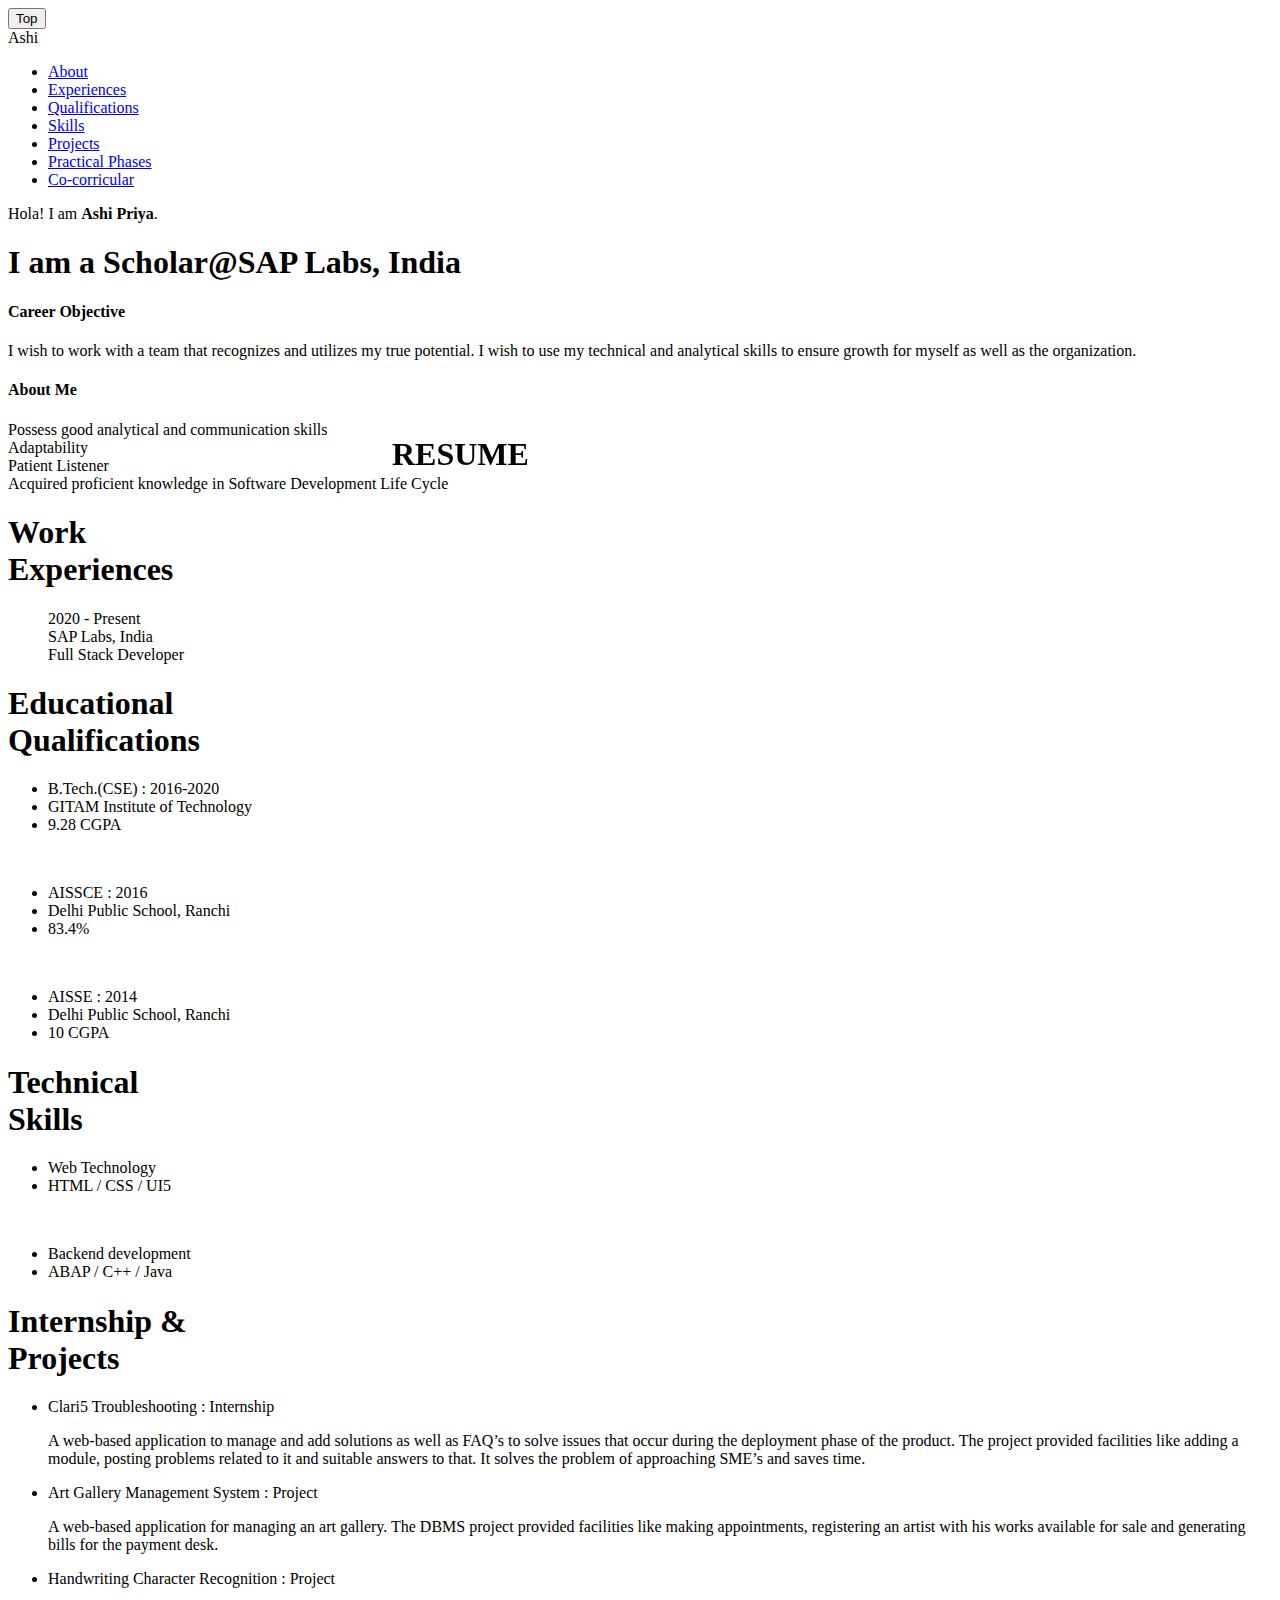
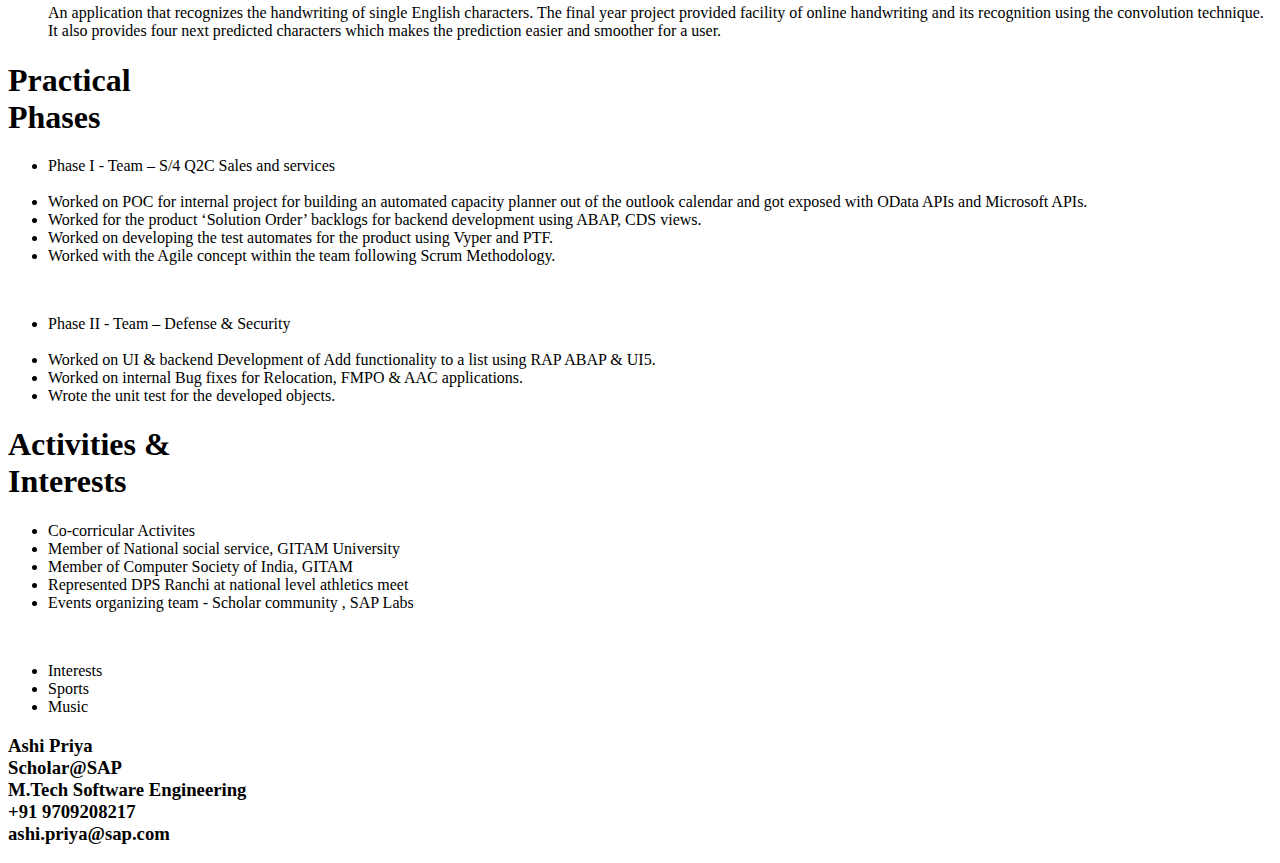
==== index.html @ 5a43c8ff "HTML file" ====
<!DOCTYPE html>
<html>

<head>
	<title>RESUME @Ashi Priya</title>
	<meta charset="utf-8" />
	<meta name="viewport" content="width=device-width, initial-scale=1">
	<meta name="description" content="Resume using HTML">
	<meta name="viewport" content="width=device-width, initial-scale=1" />
	<link rel="stylesheet" href="css/style.css" />
	<link href='https://fonts.googleapis.com/css?family=Playfair+Display+SC:700' rel='stylesheet' type='text/css'>
	<link href='https://fonts.googleapis.com/css?family=Lato:400,700' rel='stylesheet' type='text/css'>
	<style>
		.intro h1:before {
			content: 'RESUME';
			padding-top: 15%;
			padding-left: 30%;
			position: fixed;
		}
	</style>
</head>

<body>
	<button onclick="topFunction()" id="myBtn" title="Go to top">Top</button>
	<div class="main-nav">
		<div class="container">
			<header class="group top-nav">
				<div class="navigation-toggle" data-tools="navigation-toggle" data-target="#navbar-1">
					<span class="logo">Ashi</span>
				</div>
				<nav id="navbar-1" class="navbar item-nav">
					<ul>
						<li class="active"><a href="#about">About</a></li>
						<li><a href="#experiences">Experiences</a></li>
						<li><a href="#qualifications">Qualifications</a></li>
						<li><a href="#skills">Skills</a></li>
						<li><a href="#projects">Projects</a></li>
						<li><a href="#phases">Practical Phases</a></li>
						<li><a href="#activitites">Co-corricular </a></li>
					</ul>
				</nav>
			</header>
		</div>
	</div>

	<!-- Introduction -->
	<div class="intro section" id="about">
		<div class="container">
			<p>Hola! I am <b>Ashi Priya</b>.</p>
			<div class="units-row units-split wrap">
				<div class="unit-20">								
					<h1>I  am  a  Scholar@SAP  Labs,  India</h1>
				</div>				
				<h4>Career Objective</h4>
				<p>I wish to work with a team that recognizes and utilizes my true potential. I wish to use my technical
				and analytical skills to ensure growth for myself as well as the organization.</p>
				
				<h4>About Me</h4>
				<li>Possess good analytical and communication skills</li>
				<li>Adaptability</li>
				<li>Patient Listener</li>
				<li>Acquired proficient knowledge in Software Development Life Cycle</li>
				
			</div>
		</div>
	</div>

	<!-- Work Experience -->
	<div class="skill section second" id="experiences">
		<div class="container">
			<h1>Work<br>Experiences</h1>
			<ul class="skill-list list-flat">
				<p>2020 - Present
				<br>SAP Labs, India
				<br>Full Stack Developer</p>
			</ul>
		</div>
	</div>

	<!-- Qualifications -->
	<div class="skill section second" id="qualifications">
		<div class="container">
			<h1>Educational<br>Qualifications</h1>
			<ul class="skill-list list-flat">
				<li>B.Tech.(CSE) : 2016-2020</li>
				<li>GITAM Institute of Technology</li>
				<li>9.28 CGPA</li>
			</ul><br>
			<ul class="skill-list list-flat">
				<li>AISSCE : 2016</li>
				<li>Delhi Public School, Ranchi</li>
				<li>83.4%</li>
			</ul><br>
			<ul class="skill-list list-flat">
				<li>AISSE : 2014</li>
				<li>Delhi Public School, Ranchi</li>
				<li>10 CGPA</li>
			</ul>
		</div>
	</div>

	<!-- Technical Skills -->
	<div class="skills section second" id="skills">
		<div class="container">
			<h1>Technical<br>Skills</h1>
			<ul class="skill-list list-flat">
				<li>Web Technology</li>
				<li>HTML / CSS / UI5</li>
			</ul><br>
			<ul class="skill-list list-flat">
				<li>Backend development</li>
				<li>ABAP / C++ / Java</li>
			</ul>
		</div>
	</div>

	<!-- Internships & Projects -->
	<div class="skills section second" id="projects">
		<div class="container">
			<h1>Internship &amp;<br>Projects</h1>
			<ul>
				<li>Clari5 Troubleshooting : Internship
					<p>A web-based application to manage and add solutions as well as FAQ’s to solve issues that occur
						during
						the deployment phase of the product. The project provided facilities like adding a module,
						posting
						problems related to it and suitable answers to that. It solves the problem of approaching SME’s
						and saves
						time.</p>
				</li></ul><ul>
				<li>Art Gallery Management System : Project
					<p>A web-based application for managing an art gallery. The DBMS project provided facilities like
						making
						appointments, registering an artist with his works available for sale and generating bills for
						the payment
						desk.</p>
				</li></ul><ul>
				<li>Handwriting Character Recognition : Project
					<p>An application that recognizes the handwriting of single English characters. The final year
						project
						provided facility of online handwriting and its recognition using the convolution technique. It
						also
						provides four next predicted characters which makes the prediction easier and smoother for a
						user.
					</p>
				</li>
			</ul>
		</div>
	</div>

	<!-- Practical Phases -->
	<div class="skills section second" id="phases">
		<div class="container">
			<h1>Practical<br>Phases</h1>
			<ul class="skill-list list-flat">
				<li> Phase I - Team – S/4 Q2C Sales and services </li><br>
				<li>Worked on POC for internal project for building an automated capacity planner out of the outlook
					calendar and got exposed with OData APIs and Microsoft APIs.</li>
				<li>Worked for the product ‘Solution Order’ backlogs for backend development using ABAP, CDS views.</li>
				<li>Worked on developing the test automates for the product using Vyper and PTF.</li>
				<li>Worked with the Agile concept within the team following Scrum Methodology.</li>

			</ul>
			<br>
			<ul class="skill-list list-flat">
				<li> Phase II - Team – Defense & Security </li><br>
				<li>Worked on UI & backend Development of Add functionality to a list using RAP ABAP & UI5.</li>
				<li>Worked on internal Bug fixes for Relocation, FMPO & AAC applications.</li>
				<li>Wrote the unit test for the developed objects.</li>
			</ul>
		</div>
	</div>

	<!-- Co-corricular Activities -->
	<div class="skills section second" id="activitites">
		<div class="container">
			<h1>Activities &amp;<br>Interests</h1>
			<ul class="skill-list list-flat">
				<li>Co-corricular Activites</li>
				<li>Member of National social service, GITAM University</li>
				<li>Member of Computer Society of India, GITAM</li>
				<li>Represented DPS Ranchi at national level athletics meet</li>
				<li>Events organizing team - Scholar community , SAP Labs</li>
			</ul>
			<br>
			<ul class="skill-list list-flat">
				<li>Interests</li>
				<li>Sports</li>
				<li>Music</li>
			</ul>
		</div>
	</div>

		<div class="container text-centered">
			<h3>Ashi Priya<br>
				Scholar@SAP<br>
				M.Tech Software Engineering<br>
				+91 9709208217<br>
				ashi.priya@sap.com
			</h3>
		</div>
<script>
	function topFunction() {
  document.body.scrollTop = 0;
  document.documentElement.scrollTop = 0;
  window.location.hash="" ;
}
</script></body>
</html>
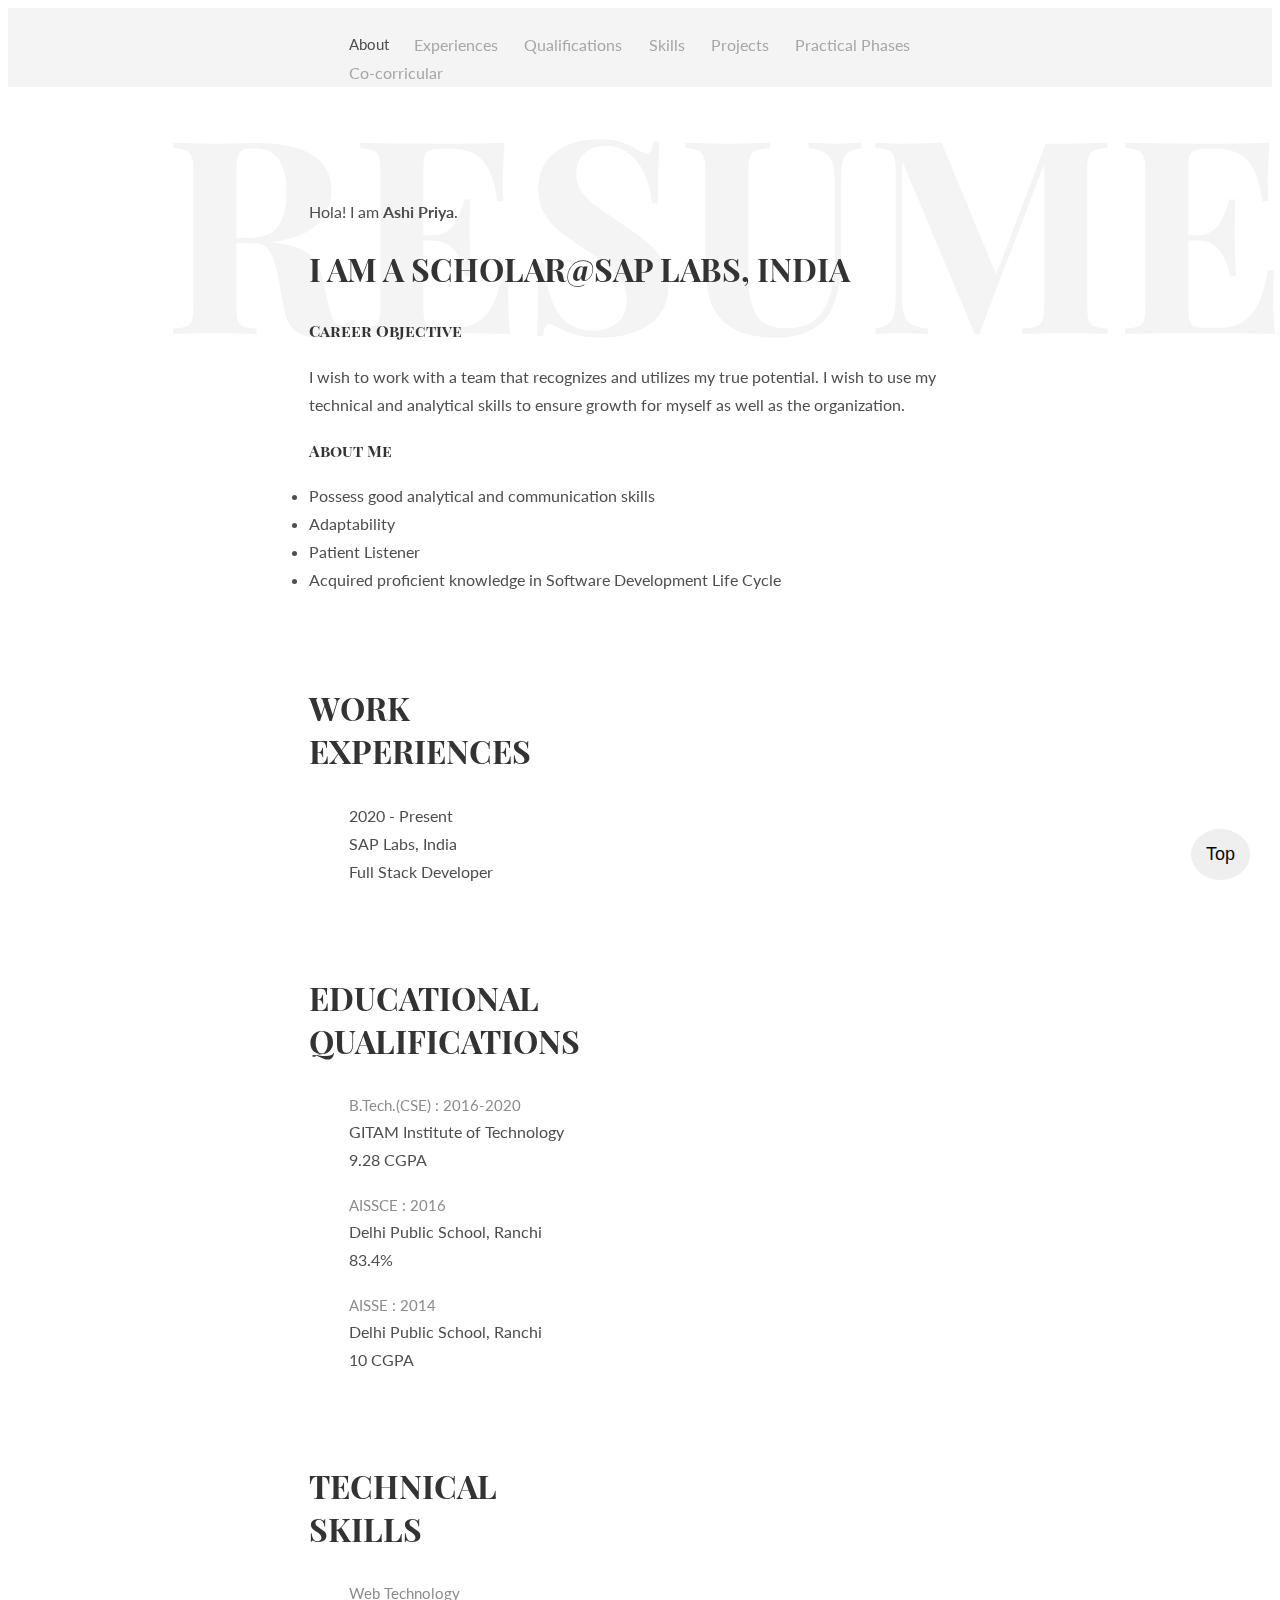
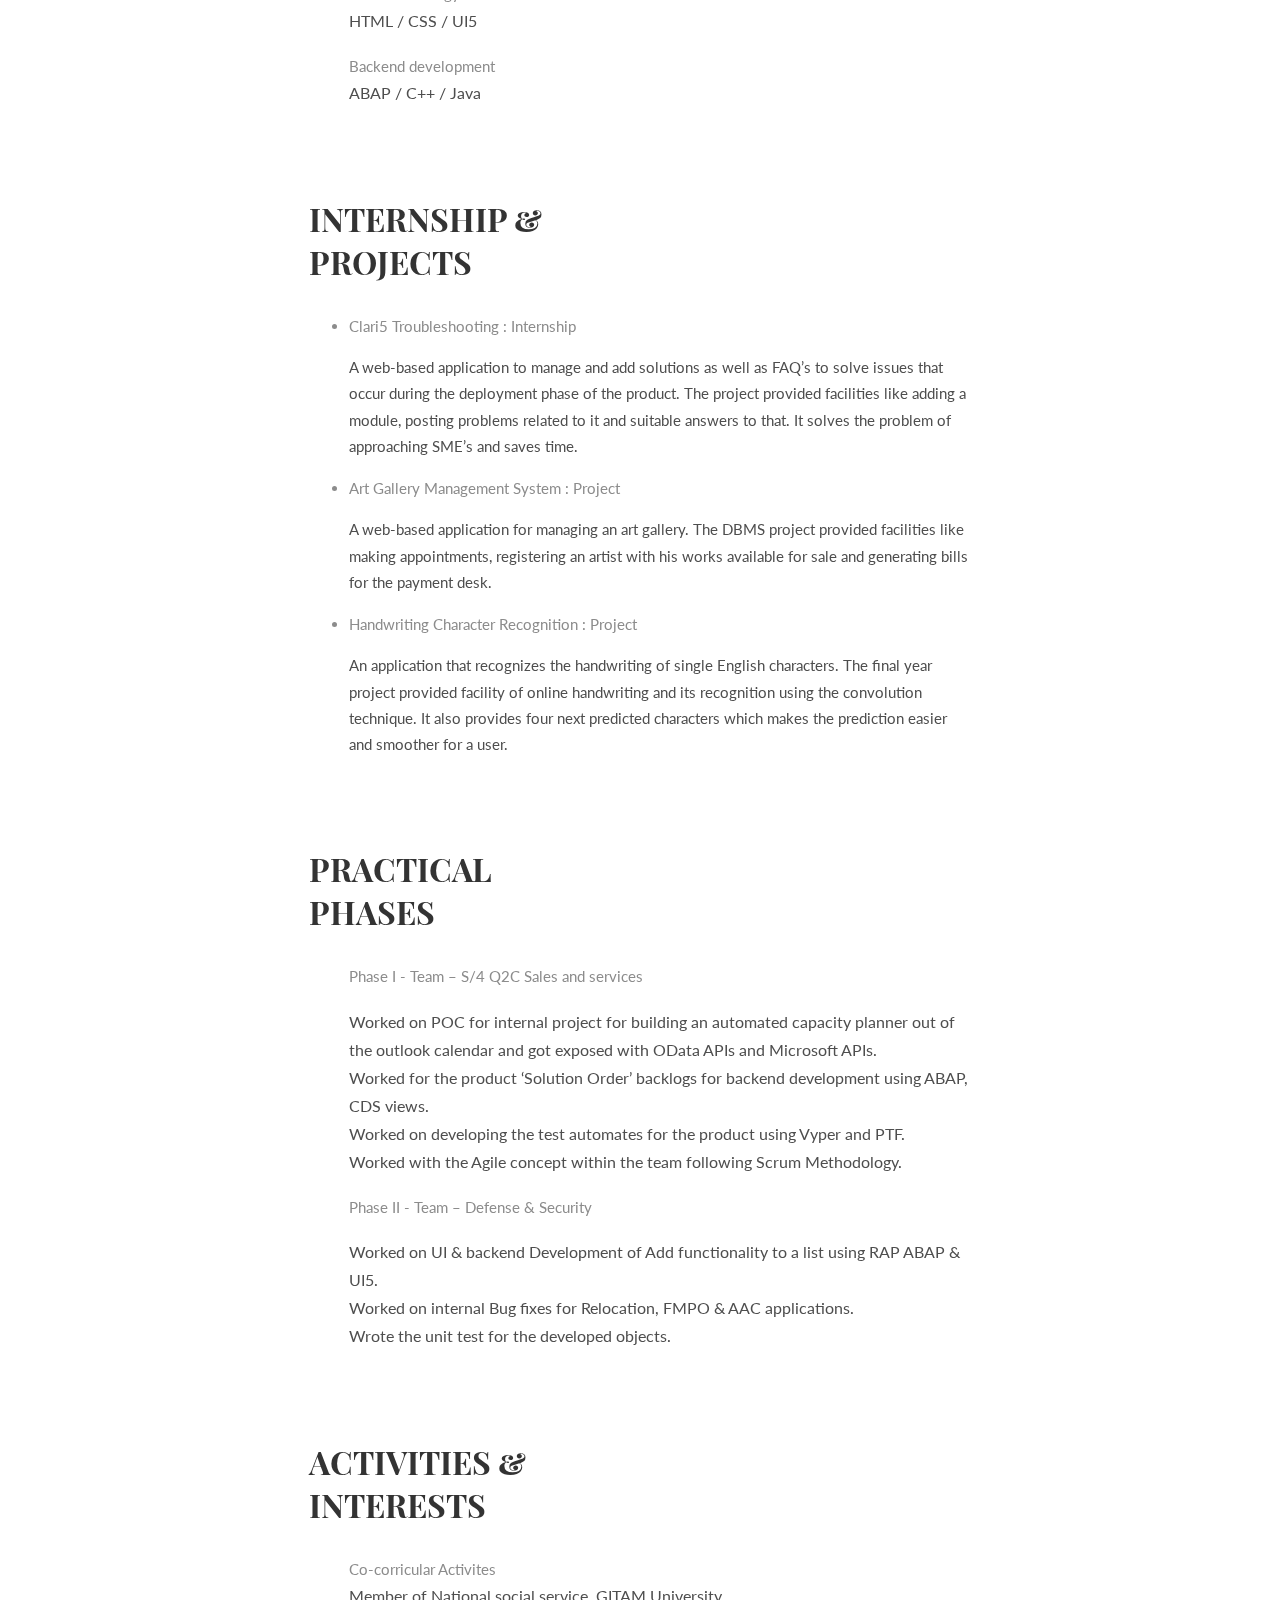
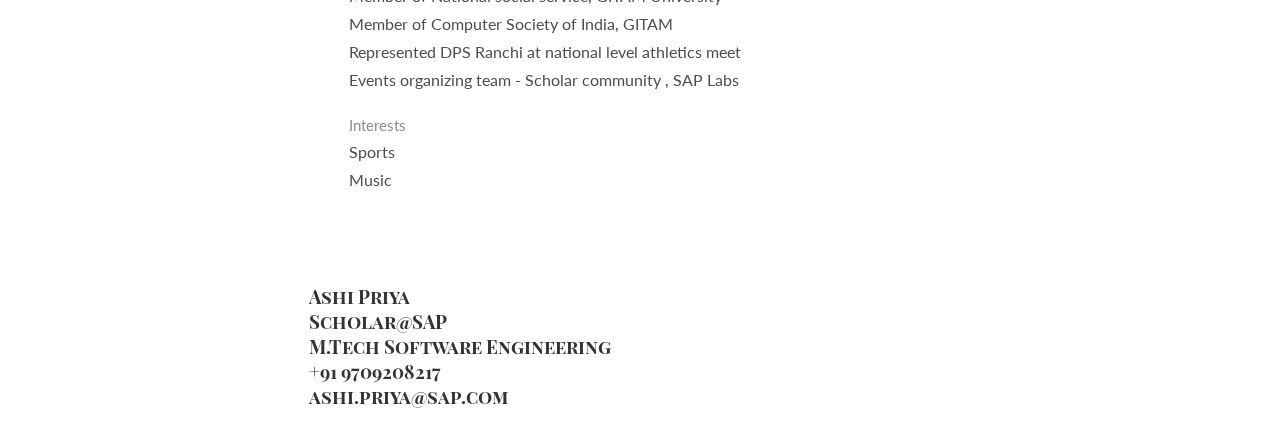
==== commit de6ad147: "css path changed" ====
--- a/index.html
+++ b/index.html
@@ -7,7 +7,7 @@
 	<meta name="viewport" content="width=device-width, initial-scale=1">
 	<meta name="description" content="Resume using HTML">
 	<meta name="viewport" content="width=device-width, initial-scale=1" />
-	<link rel="stylesheet" href="css/style.css" />
+	<link rel="stylesheet" href="style.css" />
 	<link href='https://fonts.googleapis.com/css?family=Playfair+Display+SC:700' rel='stylesheet' type='text/css'>
 	<link href='https://fonts.googleapis.com/css?family=Lato:400,700' rel='stylesheet' type='text/css'>
 	<style>
@@ -206,4 +206,4 @@
   window.location.hash="" ;
 }
 </script></body>
-</html>+</html>
--- a/style.css
+++ b/style.css
@@ -0,0 +1,145 @@
+html{
+    scroll-behavior: smooth
+}
+h1,h2,h3,h4,h5,h6
+{
+font-family:"Playfair Display SC",serif;
+color:#333
+}
+a,p,li
+{
+font-family:"Lato",Arial,sans-serif;
+color:#4e4e4e;
+font-size:1em;
+line-height:1.75em
+}
+a:hover
+{
+text-decoration:none !important;
+color:#333 !important;
+transition:all 0.2s ease-in-out
+}
+.container
+{
+margin:auto;
+max-width:662px;
+padding:0 20px
+}
+.intro img
+{
+display:block;
+margin-right:auto
+}
+.main-nav
+{
+background:#f4f4f4;
+padding-top:23px
+}
+.main-nav nav ul li a
+{
+color:#a7a7a7
+}
+.main-nav nav ul li.active a
+{
+color:#4d4d4d
+}
+.section.second
+{
+margin-bottom:90px
+}
+.section .container
+{
+position:relative
+}
+.section .container h1
+{
+text-transform:uppercase;
+margin-bottom:30px;
+position:relative
+}
+#myBtn {
+    position: fixed;
+    bottom: 20px;
+    right: 30px;
+    z-index: 99;
+    font-size: 18px;
+    border: #0f0f0f;
+    outline: #4d4d4d;
+    color: rgb(8, 8, 8);
+    cursor: pointer;
+    padding: 15px;
+    border-radius: 50%;
+  }
+  
+  #myBtn:hover {
+    background-color: #555;
+  }
+.intro
+{
+padding:95px 0px 70px 0px;
+overflow-x:hidden
+}
+
+.intro h1:before
+{
+position:absolute;
+left:-220px;
+top:-150px;
+font-size:270px;
+z-index:-1;
+color:#f4f4f4
+}
+.skills .skill-list
+{
+margin-left:0px;
+list-style:none;
+margin:0
+}
+li:first-child
+{
+font-size:0.9375em;
+color:#8c8c8c    
+}
+.list-flat{
+margin-left:0px;
+list-style:none;
+margin:0;
+}
+.skills .skill-list li:first-child
+{
+font-size:0.9375em;
+color:#8c8c8c
+}
+.navbar ul{
+list-style:none;margin:0
+}
+.navbar ul:after
+{
+content:"";
+display:table;
+clear:both
+}
+.navbar li
+{
+float:left;
+margin-right:1.65em
+}
+.navbar a,.navbar span
+{
+display:block;
+text-decoration:none
+}
+.navbar li.active a,.navbar span
+{
+text-decoration:none;
+cursor:text;
+color:rgba(0,0,0,0.4)
+}
+.navigation-toggle
+{
+display:none;
+text-transform:uppercase;
+position:relative;
+color:#0f0f0f;
+background-color:#fff
+}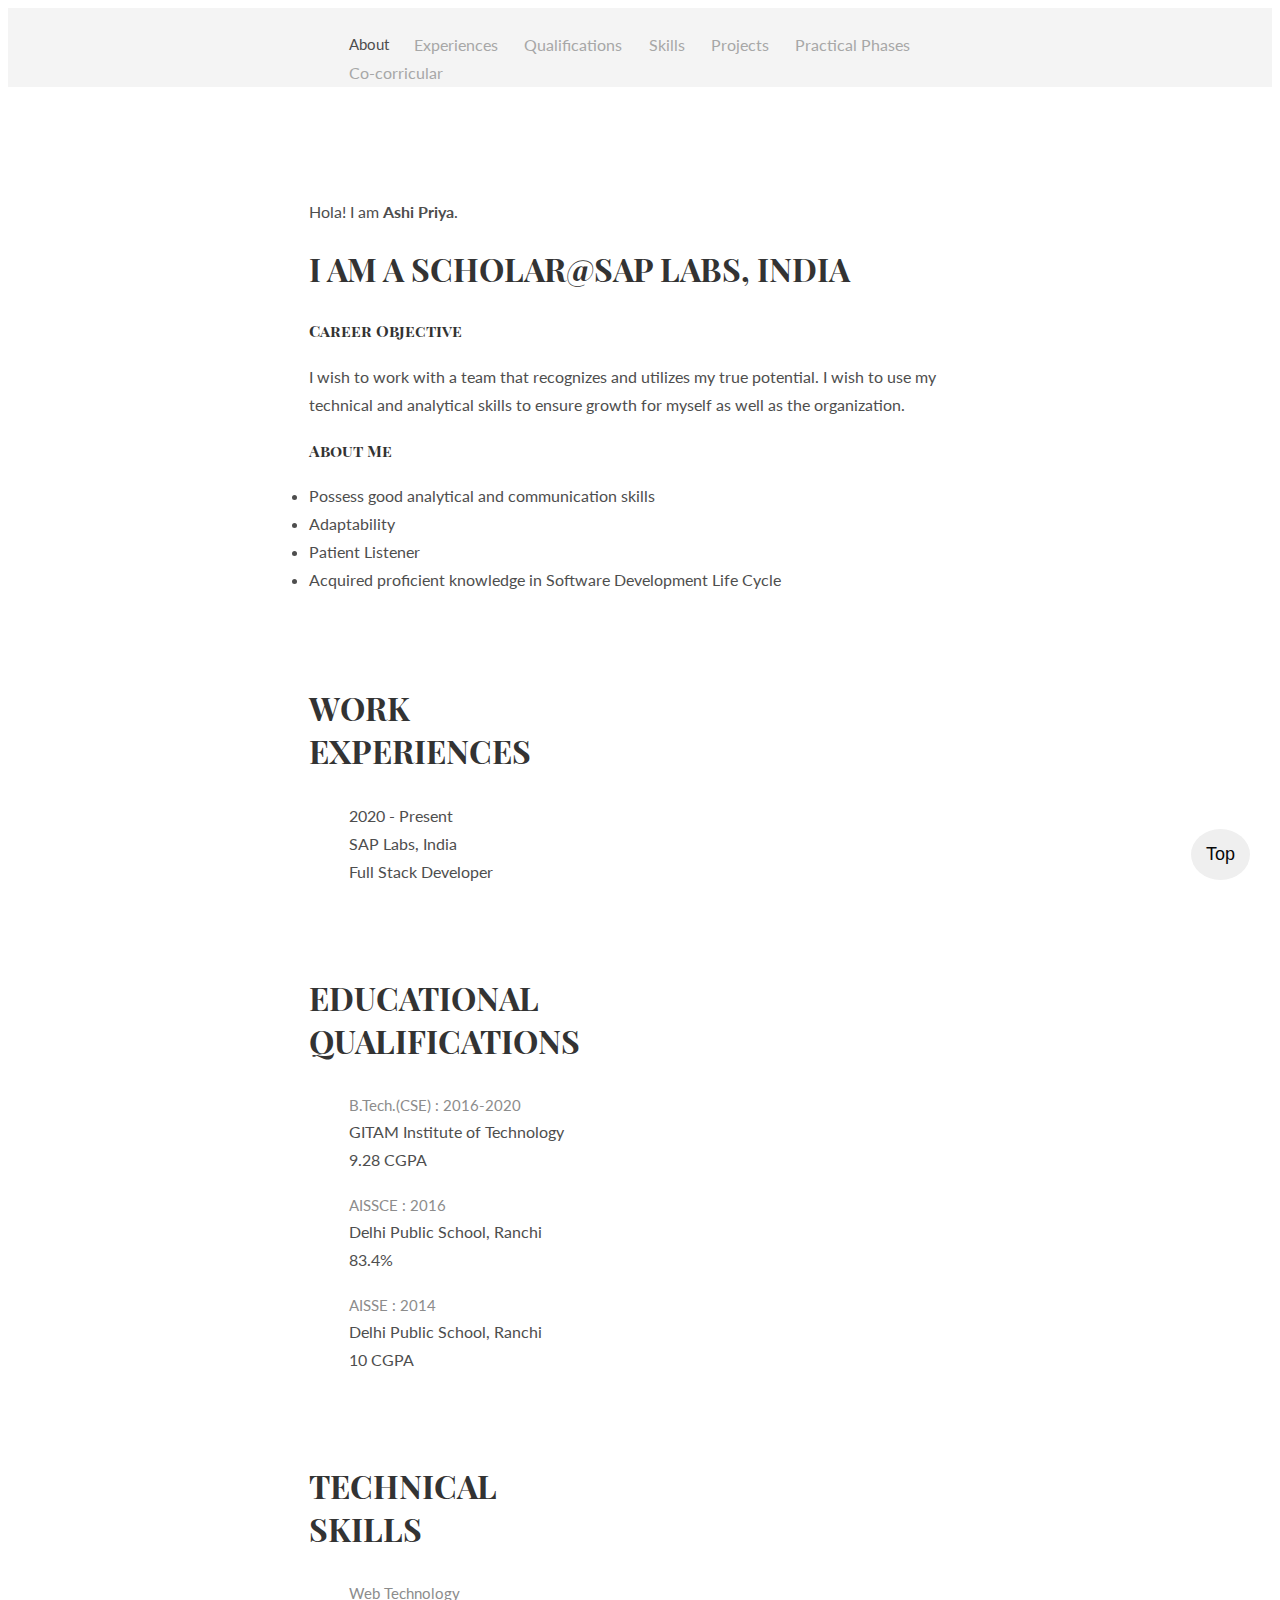
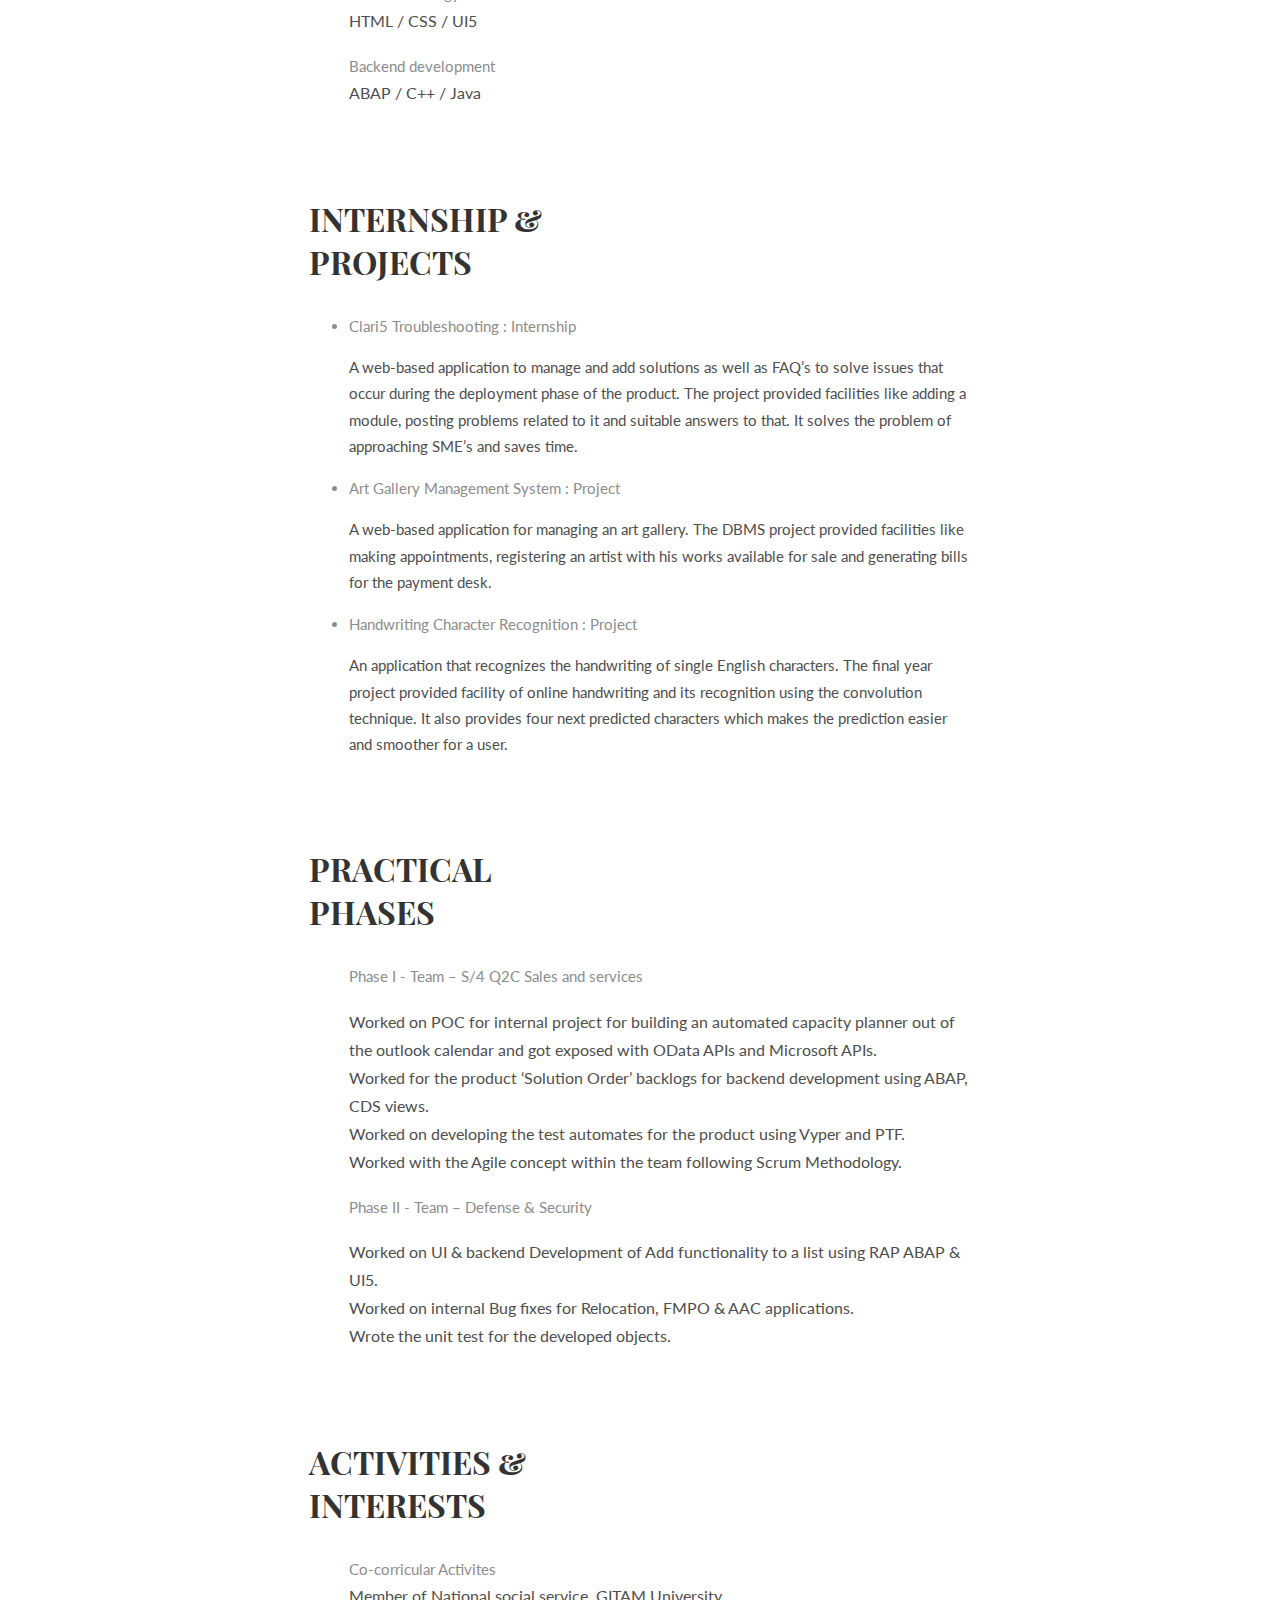
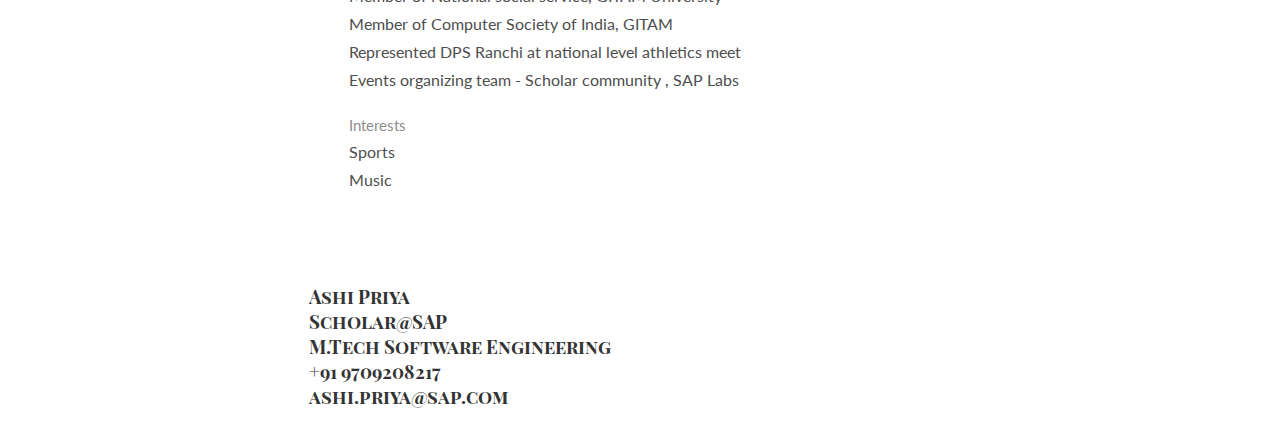
==== commit 2a305f8c: "Fix Background text" ====
--- a/index.html
+++ b/index.html
@@ -11,7 +11,7 @@
 	<link href='https://fonts.googleapis.com/css?family=Playfair+Display+SC:700' rel='stylesheet' type='text/css'>
 	<link href='https://fonts.googleapis.com/css?family=Lato:400,700' rel='stylesheet' type='text/css'>
 	<style>
-		.intro h1:before {
+		.intro h2:before {
 			content: 'RESUME';
 			padding-top: 15%;
 			padding-left: 30%;
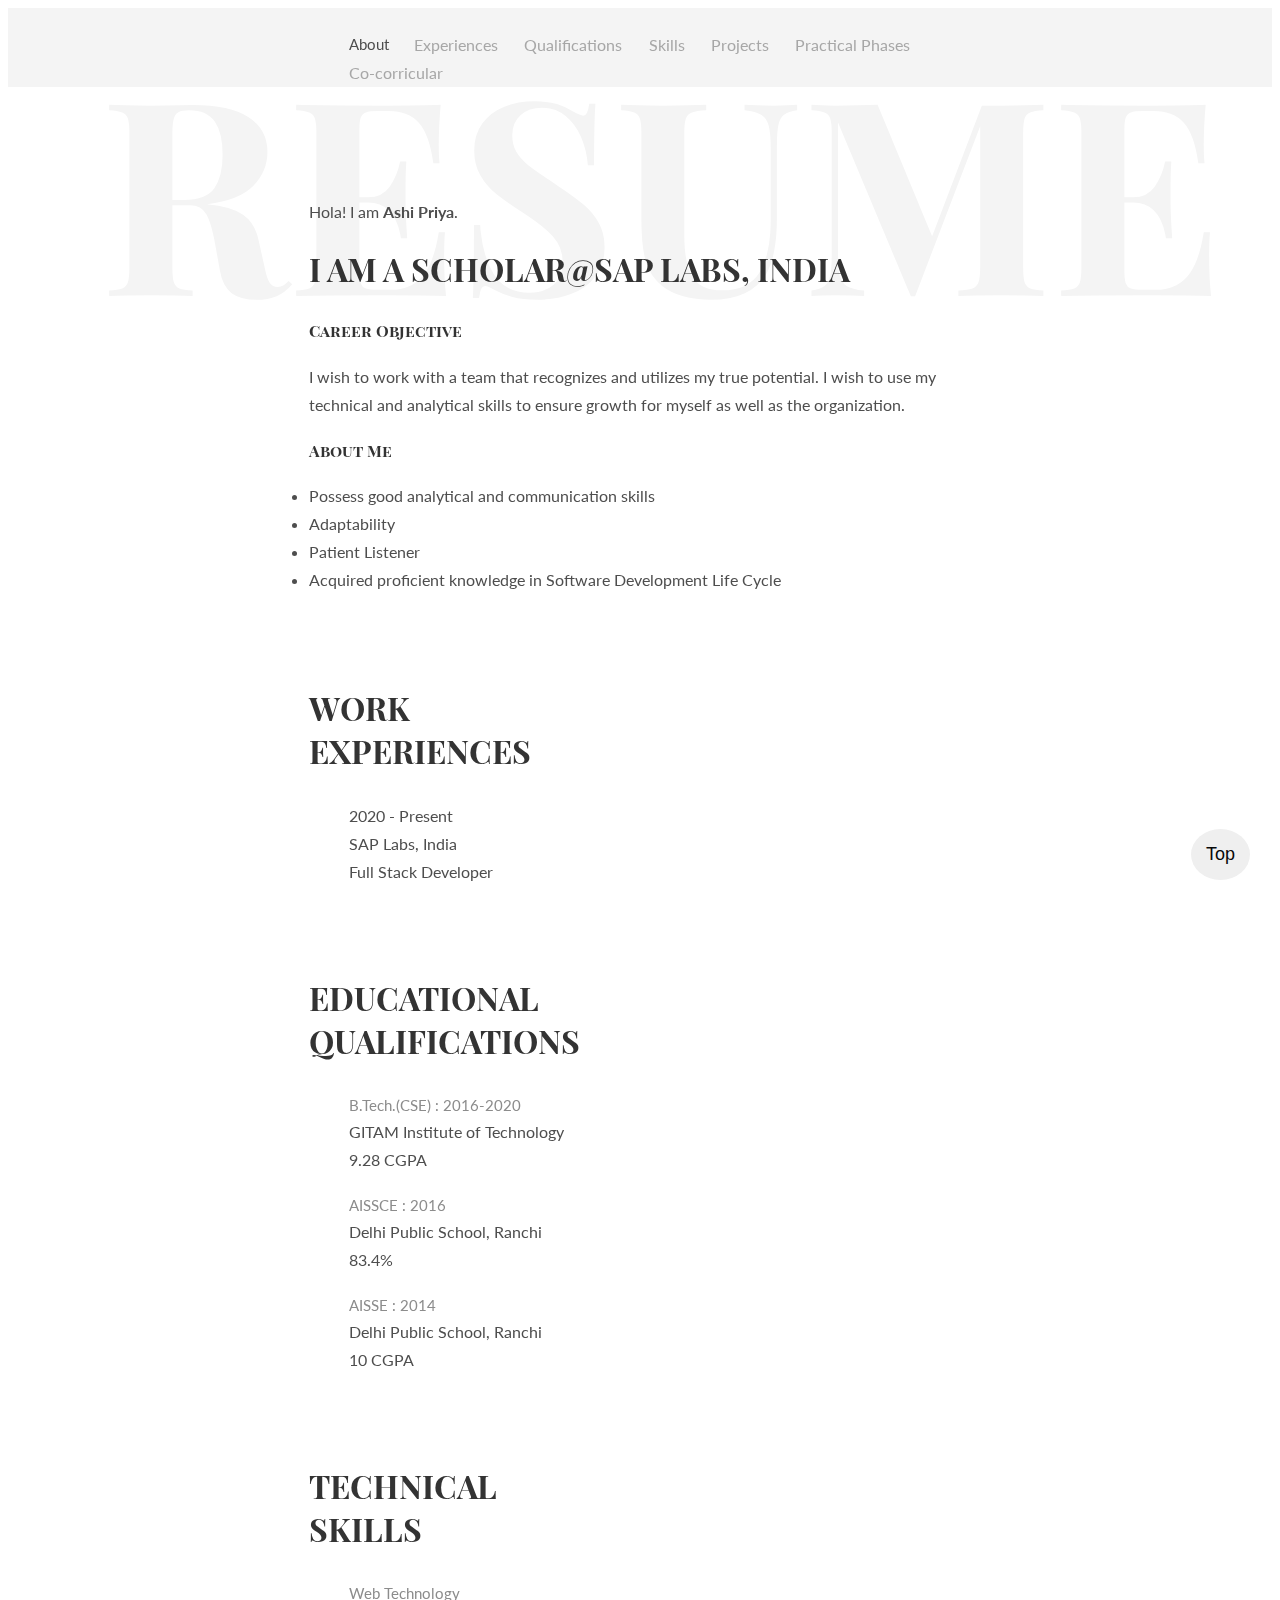
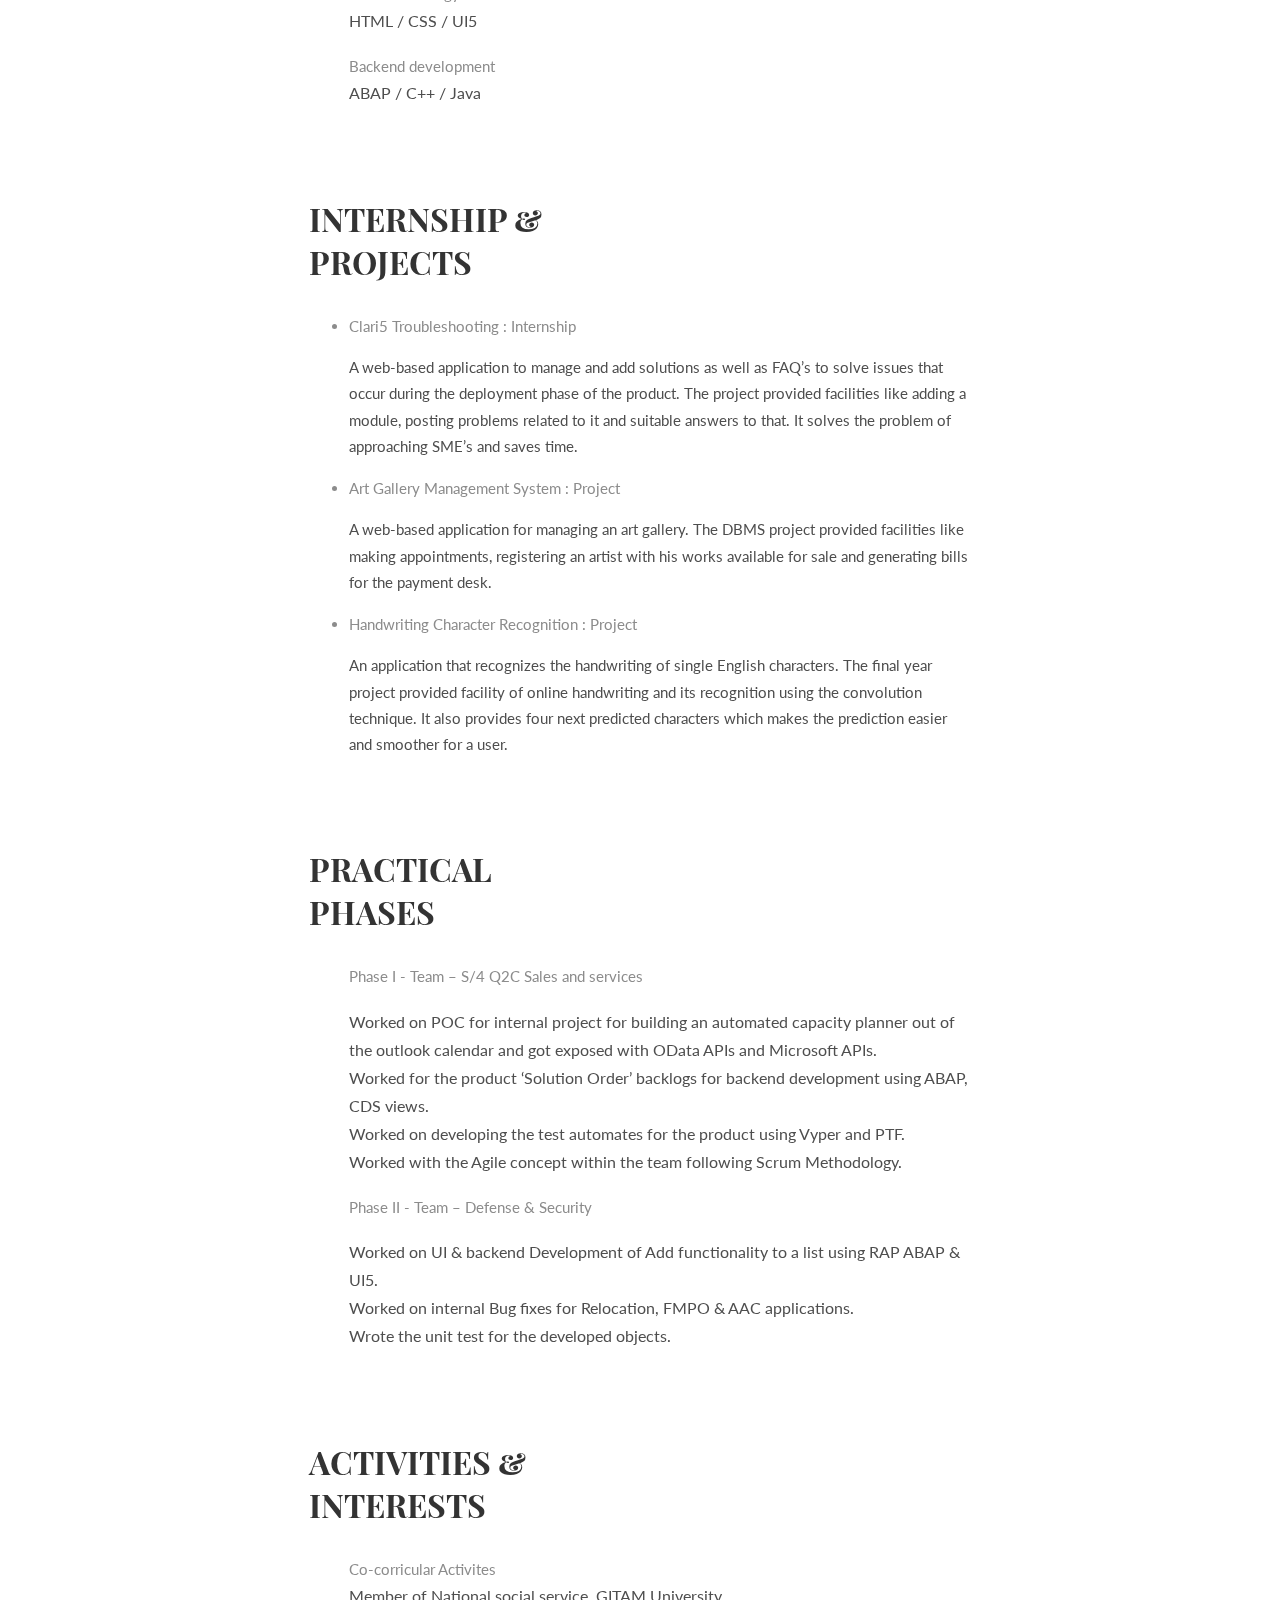
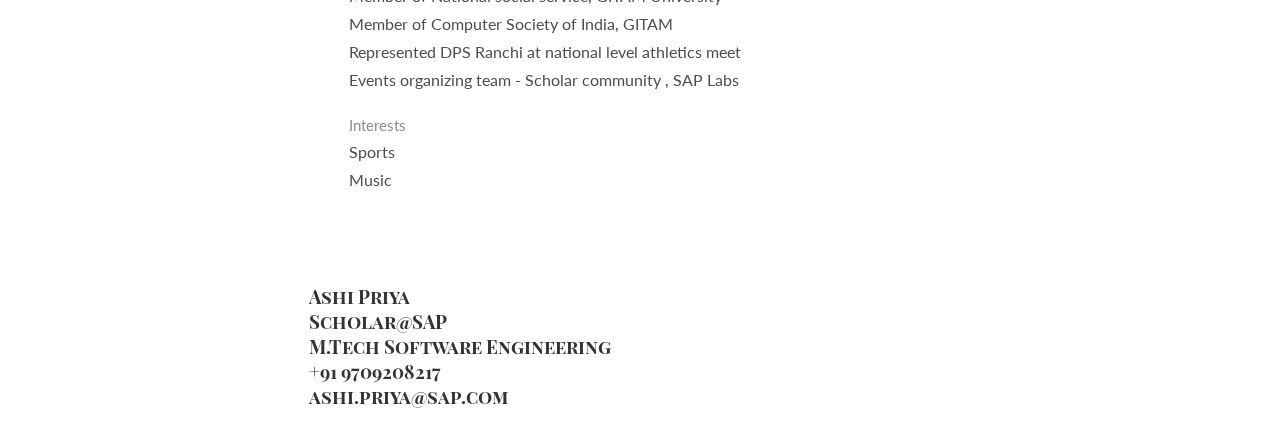
==== commit 52f3319a: "Rename resume.html to index.html" ====
--- a/index.html
+++ b/index.html
@@ -11,10 +11,10 @@
 	<link href='https://fonts.googleapis.com/css?family=Playfair+Display+SC:700' rel='stylesheet' type='text/css'>
 	<link href='https://fonts.googleapis.com/css?family=Lato:400,700' rel='stylesheet' type='text/css'>
 	<style>
-		.intro h2:before {
+		.intro h1:before {
 			content: 'RESUME';
-			padding-top: 15%;
-			padding-left: 30%;
+			padding-top: 12%;
+			padding-left: 25%;
 			position: fixed;
 		}
 	</style>
--- a/style.css
+++ b/style.css
@@ -142,4 +142,4 @@
 position:relative;
 color:#0f0f0f;
 background-color:#fff
-}+}
